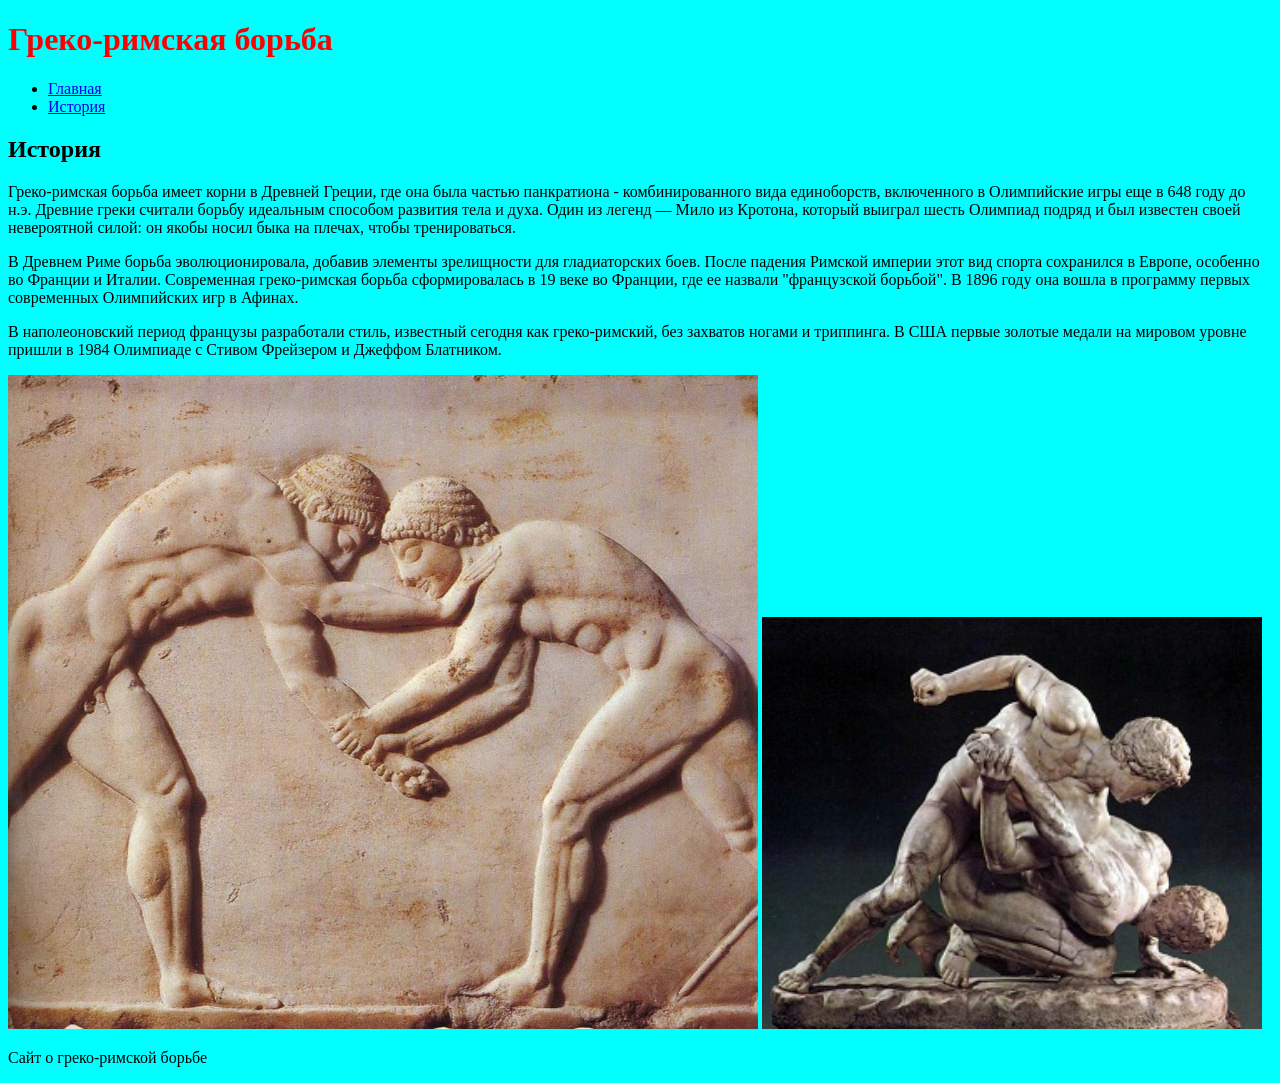
==== history.html @ accc2629 "Tue, Nov 4, 2025, 3:38 PM +07:00" ====
<!DOCTYPE html>
<head>
    <meta charset="UTF-8">
    <title>История греко-римской борьбы</title>
    <link rel="stylesheet" href="./style.css">
</head>
<body>
    <header>
        <h1>Греко-римская борьба</h1>
    </header>
    <nav>
        <ul>
            <li><a href="index.html">Главная</a></li>
            <li><a href="history.html">История</a></li>
        </ul>
    </nav>
    <section>
        <h2>История</h2>
        <p>Греко-римская борьба имеет корни в Древней Греции, где она была частью панкратиона - комбинированного вида единоборств, включенного в Олимпийские игры еще в 648 году до н.э.
            Древние греки считали борьбу идеальным способом развития тела и духа.
            Один из легенд — Мило из Кротона, который выиграл шесть Олимпиад подряд и был известен своей невероятной силой: он якобы носил быка на плечах, чтобы тренироваться.</p>
        <p>В Древнем Риме борьба эволюционировала, добавив элементы зрелищности для гладиаторских боев.
            После падения Римской империи этот вид спорта сохранился в Европе, особенно во Франции и Италии.
            Современная греко-римская борьба сформировалась в 19 веке во Франции, где ее назвали "французской борьбой".
            В 1896 году она вошла в программу первых современных Олимпийских игр в Афинах.
        </p>
        <p>В наполеоновский период французы разработали стиль, известный сегодня как греко-римский, без захватов ногами и триппинга.
            В США первые золотые медали на мировом уровне пришли в 1984 Олимпиаде с Стивом Фрейзером и Джеффом Блатником.</p>
        <img src="./images/photo3.jpg" alt="Исторический поединок"><grok-card data-id="7c24ac" data-type="citation_card"></grok-card><grok-card data-id="92a8b9" data-type="citation_card"></grok-card><grok-card data-id="e444cd" data-type="citation_card"></grok-card>
        <img src="./images/photo4.jpg" alt="Древние борцы" width="500">
    </section>
    <footer>
        <p>Сайт о греко-римской борьбе</p>
    </footer>
</body>
</html>
---- style.css ----
body{background-color: aqua}
h1{color: red; text-align; center}
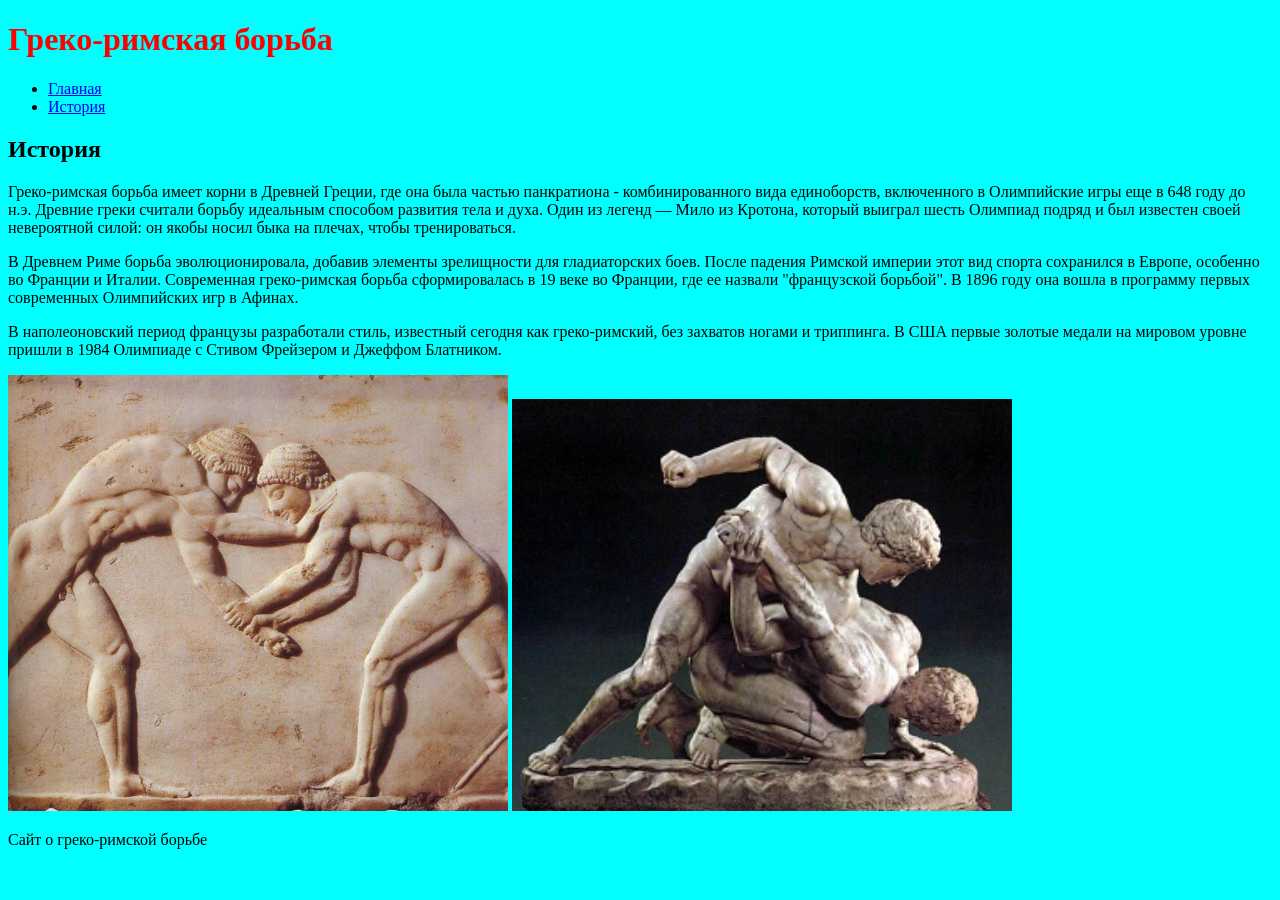
==== commit b262eb67: "Tue, Nov 4, 2025, 3:39 PM +07:00" ====
--- a/history.html
+++ b/history.html
@@ -26,7 +26,7 @@
         </p>
         <p>В наполеоновский период французы разработали стиль, известный сегодня как греко-римский, без захватов ногами и триппинга.
             В США первые золотые медали на мировом уровне пришли в 1984 Олимпиаде с Стивом Фрейзером и Джеффом Блатником.</p>
-        <img src="./images/photo3.jpg" alt="Исторический поединок"><grok-card data-id="7c24ac" data-type="citation_card"></grok-card><grok-card data-id="92a8b9" data-type="citation_card"></grok-card><grok-card data-id="e444cd" data-type="citation_card"></grok-card>
+        <img src="./images/photo3.jpg" alt="Исторический поединок" width="500">
         <img src="./images/photo4.jpg" alt="Древние борцы" width="500">
     </section>
     <footer>
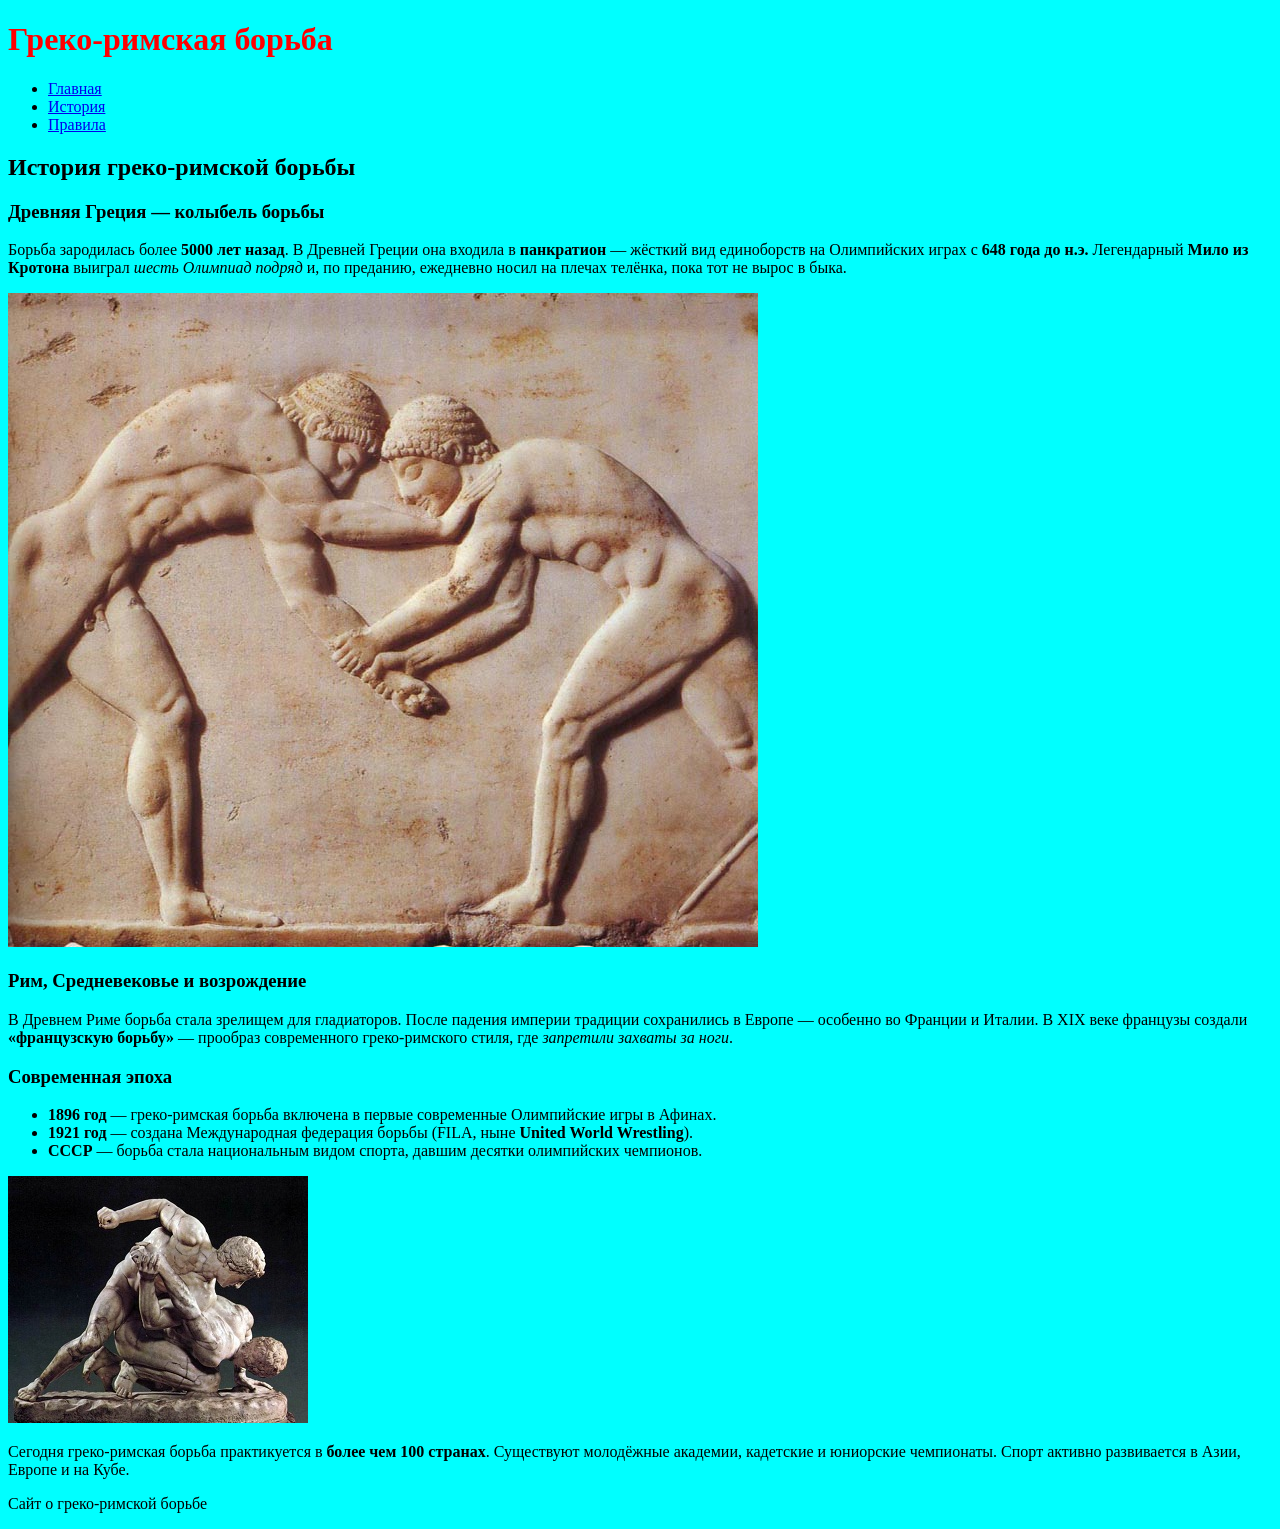
==== commit ebbf4e69: "Tue, Nov 4, 2025, 3:46 PM +07:00" ====
--- a/history.html
+++ b/history.html
@@ -8,27 +8,39 @@
     <header>
         <h1>Греко-римская борьба</h1>
     </header>
+
     <nav>
         <ul>
             <li><a href="index.html">Главная</a></li>
             <li><a href="history.html">История</a></li>
+            <li><a href="rules.html">Правила</a></li>
         </ul>
     </nav>
+
     <section>
-        <h2>История</h2>
-        <p>Греко-римская борьба имеет корни в Древней Греции, где она была частью панкратиона - комбинированного вида единоборств, включенного в Олимпийские игры еще в 648 году до н.э.
-            Древние греки считали борьбу идеальным способом развития тела и духа.
-            Один из легенд — Мило из Кротона, который выиграл шесть Олимпиад подряд и был известен своей невероятной силой: он якобы носил быка на плечах, чтобы тренироваться.</p>
-        <p>В Древнем Риме борьба эволюционировала, добавив элементы зрелищности для гладиаторских боев.
-            После падения Римской империи этот вид спорта сохранился в Европе, особенно во Франции и Италии.
-            Современная греко-римская борьба сформировалась в 19 веке во Франции, где ее назвали "французской борьбой".
-            В 1896 году она вошла в программу первых современных Олимпийских игр в Афинах.
-        </p>
-        <p>В наполеоновский период французы разработали стиль, известный сегодня как греко-римский, без захватов ногами и триппинга.
-            В США первые золотые медали на мировом уровне пришли в 1984 Олимпиаде с Стивом Фрейзером и Джеффом Блатником.</p>
-        <img src="./images/photo3.jpg" alt="Исторический поединок" width="500">
-        <img src="./images/photo4.jpg" alt="Древние борцы" width="500">
+        <h2>История греко-римской борьбы</h2>
+
+        <h3>Древняя Греция — колыбель борьбы</h3>
+        <p>Борьба зародилась более <strong>5000 лет назад</strong>. В Древней Греции она входила в <strong>панкратион</strong> — жёсткий вид единоборств на Олимпийских играх с <strong>648 года до н.э.</strong> Легендарный <strong>Мило из Кротона</strong> выиграл <em>шесть Олимпиад подряд</em> и, по преданию, ежедневно носил на плечах телёнка, пока тот не вырос в быка.</p>
+
+        <img src="./images/photo3.jpg" alt="Исторический поединок">
+
+        <h3>Рим, Средневековье и возрождение</h3>
+        <p>В Древнем Риме борьба стала зрелищем для гладиаторов. После падения империи традиции сохранились в Европе — особенно во Франции и Италии. В XIX веке французы создали <strong>«французскую борьбу»</strong> — прообраз современного греко-римского стиля, где <em>запретили захваты за ноги</em>.</p>
+
+        <h3>Современная эпоха</h3>
+        <ul>
+            <li><strong>1896 год</strong> — греко-римская борьба включена в первые современные Олимпийские игры в Афинах.</li>
+            <li><strong>1921 год</strong> — создана Международная федерация борьбы (FILA, ныне <strong>United World Wrestling</strong>).</li>
+            <li><strong>СССР</strong> — борьба стала национальным видом спорта, давшим десятки олимпийских чемпионов.</li>
+        </ul>
+
+        <img src="./images/photo4.jpg" alt="Древние борцы">
+
+        <p>Сегодня греко-римская борьба практикуется в <strong>более чем 100 странах</strong>. Существуют молодёжные академии, кадетские и юниорские чемпионаты. Спорт активно развивается в Азии, Европе и на Кубе.</p>
     </section>
+</body>
+</html>
     <footer>
         <p>Сайт о греко-римской борьбе</p>
     </footer>
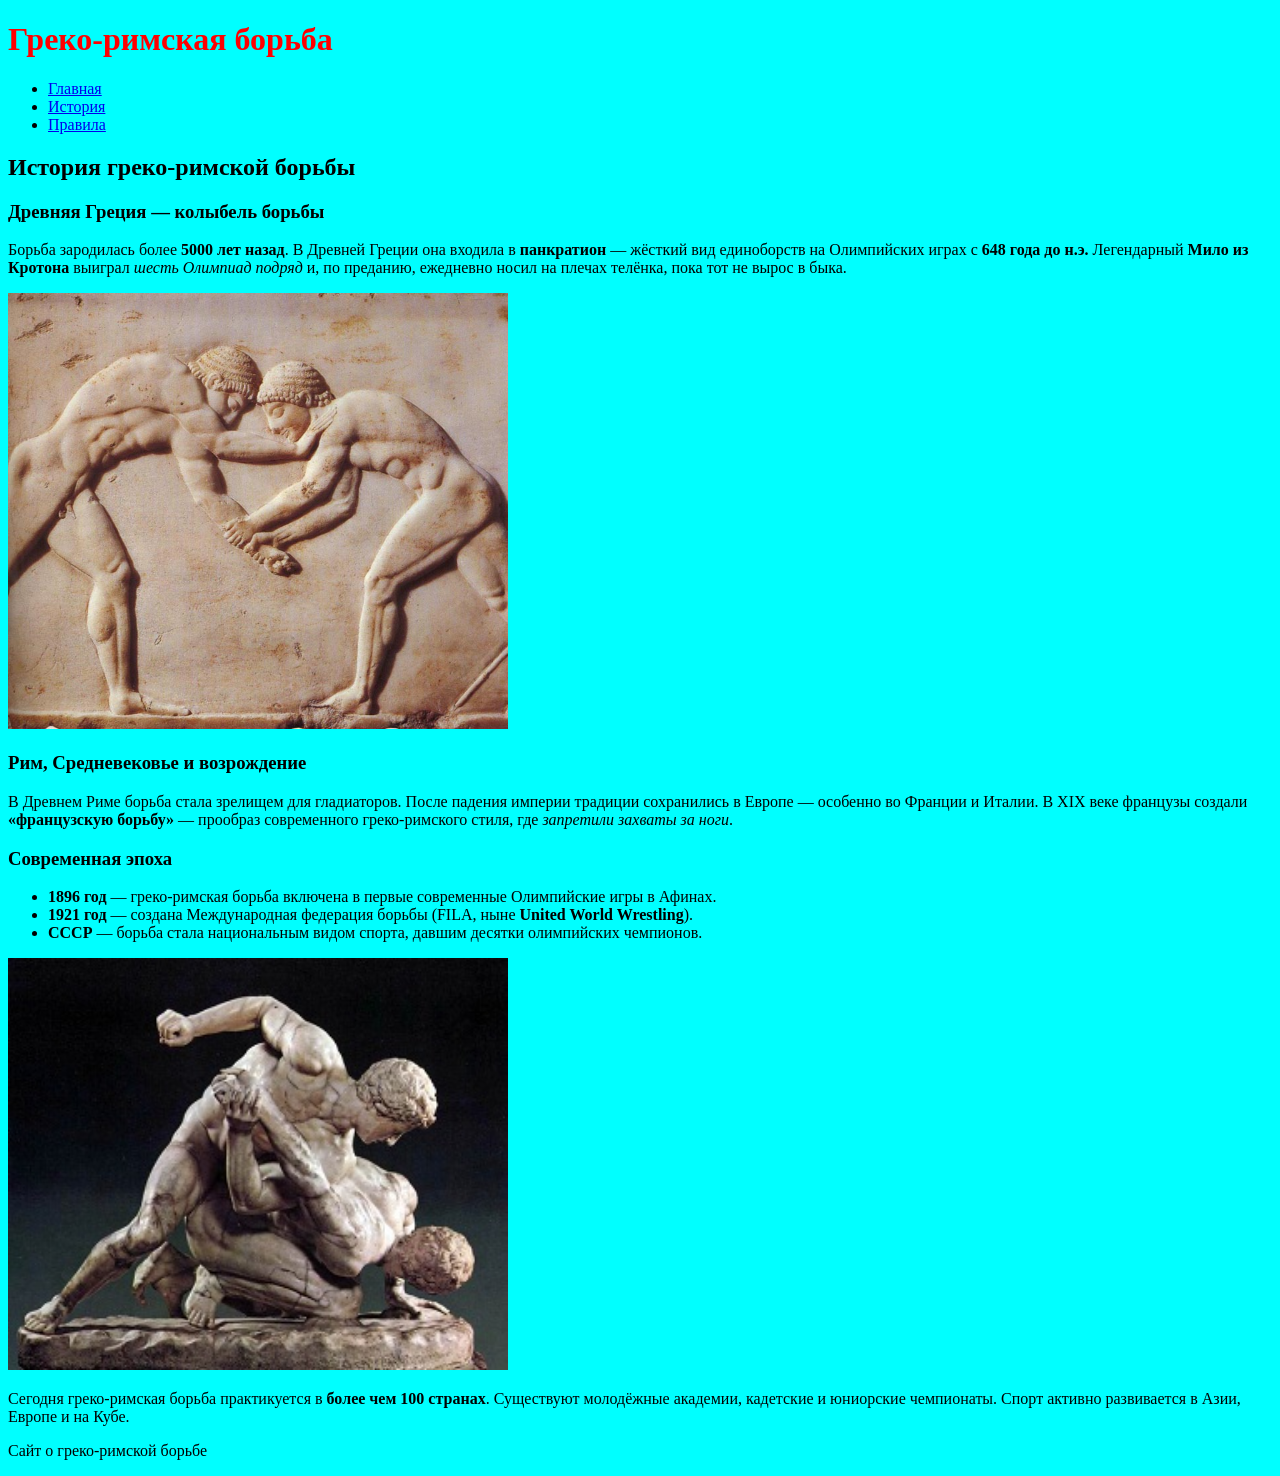
==== commit 4144af3c: "Tue, Nov 4, 2025, 3:52 PM +07:00" ====
--- a/history.html
+++ b/history.html
@@ -23,7 +23,7 @@
         <h3>Древняя Греция — колыбель борьбы</h3>
         <p>Борьба зародилась более <strong>5000 лет назад</strong>. В Древней Греции она входила в <strong>панкратион</strong> — жёсткий вид единоборств на Олимпийских играх с <strong>648 года до н.э.</strong> Легендарный <strong>Мило из Кротона</strong> выиграл <em>шесть Олимпиад подряд</em> и, по преданию, ежедневно носил на плечах телёнка, пока тот не вырос в быка.</p>
 
-        <img src="./images/photo3.jpg" alt="Исторический поединок">
+        <img src="./images/photo3.jpg" alt="Исторический поединок" width="500">
 
         <h3>Рим, Средневековье и возрождение</h3>
         <p>В Древнем Риме борьба стала зрелищем для гладиаторов. После падения империи традиции сохранились в Европе — особенно во Франции и Италии. В XIX веке французы создали <strong>«французскую борьбу»</strong> — прообраз современного греко-римского стиля, где <em>запретили захваты за ноги</em>.</p>
@@ -35,12 +35,11 @@
             <li><strong>СССР</strong> — борьба стала национальным видом спорта, давшим десятки олимпийских чемпионов.</li>
         </ul>
 
-        <img src="./images/photo4.jpg" alt="Древние борцы">
+        <img src="./images/photo4.jpg" alt="Древние борцы" width="500">
 
         <p>Сегодня греко-римская борьба практикуется в <strong>более чем 100 странах</strong>. Существуют молодёжные академии, кадетские и юниорские чемпионаты. Спорт активно развивается в Азии, Европе и на Кубе.</p>
     </section>
 </body>
-</html>
     <footer>
         <p>Сайт о греко-римской борьбе</p>
     </footer>
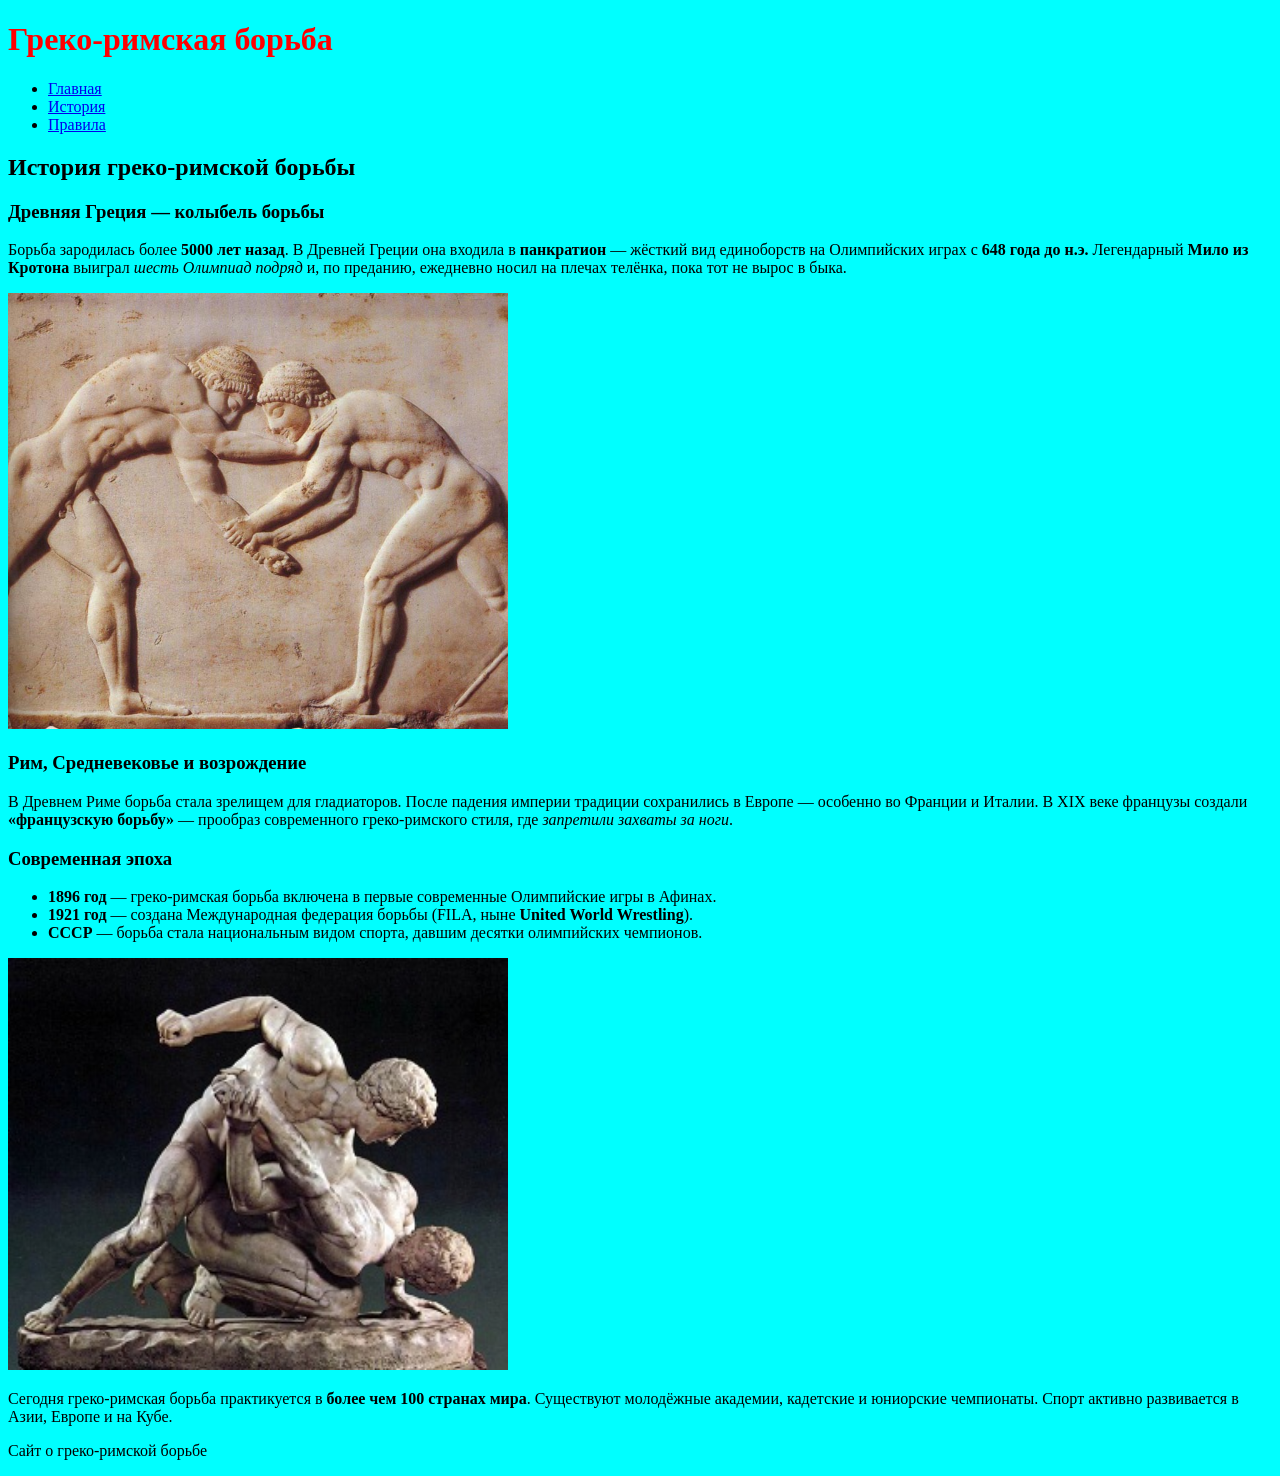
==== commit 5ae30835: "Изменён размер картинок, добавлена ссылка на страницу с правилами" ====
--- a/history.html
+++ b/history.html
@@ -37,7 +37,7 @@
 
         <img src="./images/photo4.jpg" alt="Древние борцы" width="500">
 
-        <p>Сегодня греко-римская борьба практикуется в <strong>более чем 100 странах</strong>. Существуют молодёжные академии, кадетские и юниорские чемпионаты. Спорт активно развивается в Азии, Европе и на Кубе.</p>
+        <p>Сегодня греко-римская борьба практикуется в <strong>более чем 100 странах мира</strong>. Существуют молодёжные академии, кадетские и юниорские чемпионаты. Спорт активно развивается в Азии, Европе и на Кубе.</p>
     </section>
 </body>
     <footer>
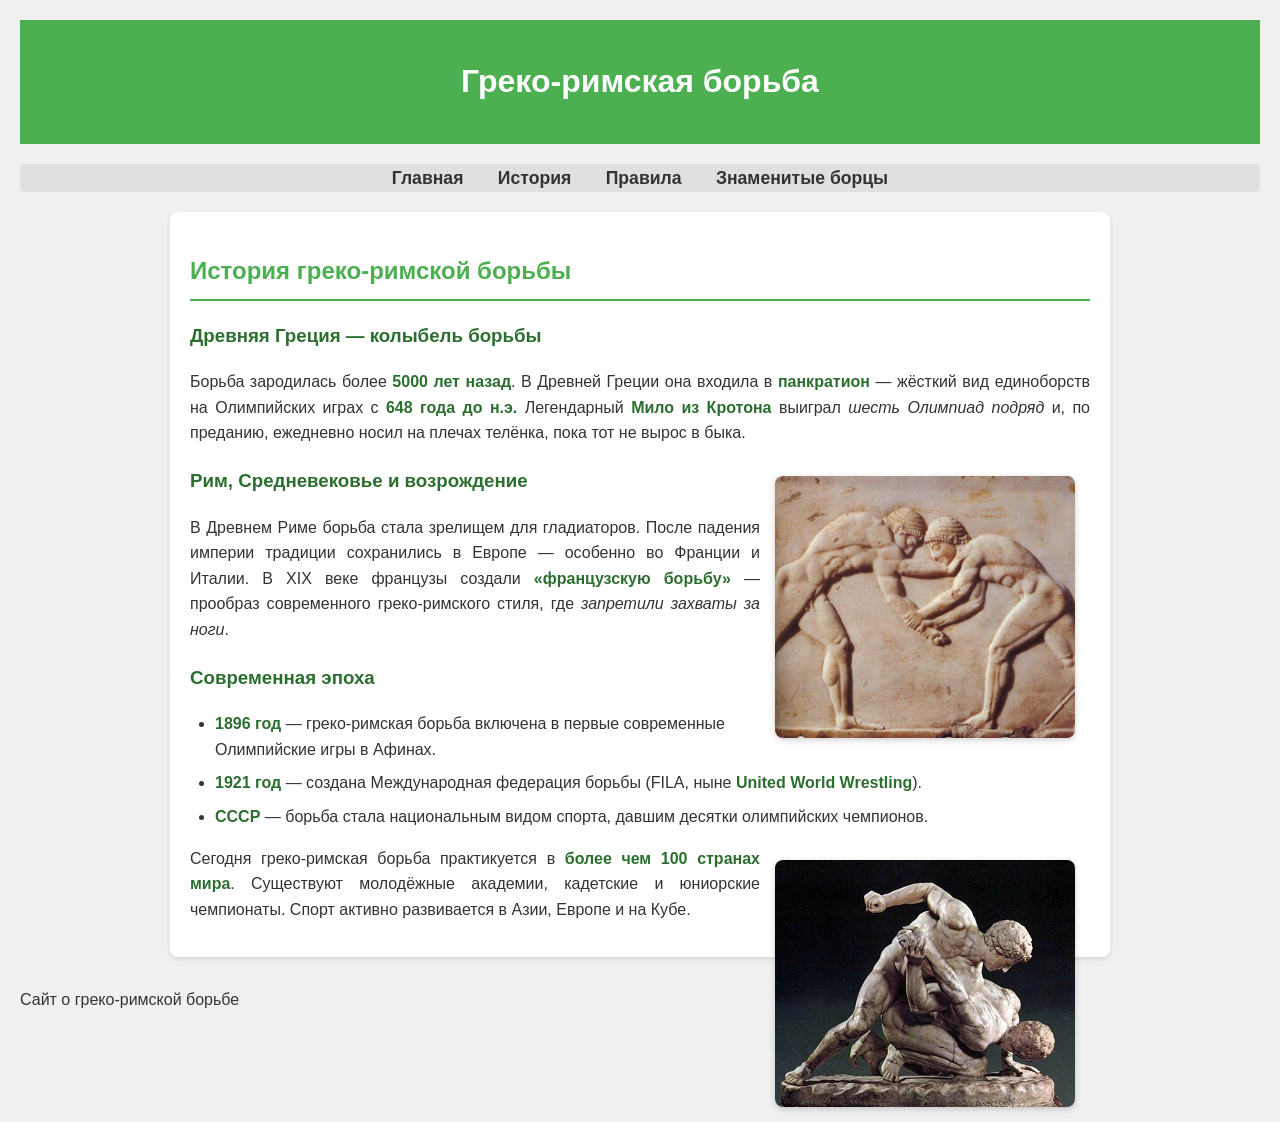
==== commit 3cc7a782: "Добавлена ссылка на страницу famous" ====
--- a/history.html
+++ b/history.html
@@ -14,6 +14,7 @@
             <li><a href="index.html">Главная</a></li>
             <li><a href="history.html">История</a></li>
             <li><a href="rules.html">Правила</a></li>
+            <li><a href="famous.html">Знаменитые борцы</a></li>
         </ul>
     </nav>
 
@@ -39,7 +40,7 @@
 
         <p>Сегодня греко-римская борьба практикуется в <strong>более чем 100 странах мира</strong>. Существуют молодёжные академии, кадетские и юниорские чемпионаты. Спорт активно развивается в Азии, Европе и на Кубе.</p>
     </section>
-</body>
+
     <footer>
         <p>Сайт о греко-римской борьбе</p>
     </footer>
--- a/style.css
+++ b/style.css
@@ -1,2 +1,87 @@
-body{background-color: aqua}
-h1{color: red; text-align; center}
+body {
+    font-family: Arial, sans-serif;
+    background-color: #f0f0f0;
+    color: #333;
+    margin: 0;
+    padding: 20px;
+    line-height: 1.6;
+}
+
+header {
+    text-align: center;
+    background-color: #4CAF50;
+    color: white;
+    padding: 15px;
+    margin-bottom: 20px;
+}
+
+nav ul {
+    list-style-type: none;
+    padding: 0;
+    text-align: center;
+    background-color: #e0e0e0;
+    border-radius: 5px;
+    margin: 0 0 20px 0;
+}
+
+nav ul li {
+    display: inline;
+    margin: 0 15px;
+}
+
+nav ul li a {
+    text-decoration: none;
+    color: #333;
+    font-weight: bold;
+    font-size: 1.1em;
+}
+
+section {
+    max-width: 900px;
+    margin: 0 auto 30px;
+    background: #fff;
+    padding: 20px;
+    border-radius: 8px;
+    box-shadow: 0 2px 5px rgba(0,0,0,0.1);
+}
+
+h2 {
+    color: #4CAF50;
+    border-bottom: 2px solid #4CAF50;
+    padding-bottom: 8px;
+    margin-bottom: 15px;
+}
+
+h3 {
+    color: #2c6e2f;
+    margin-top: 20px;
+}
+
+p {
+    margin-bottom: 15px;
+    text-align: justify;
+}
+
+ul, ol {
+    margin: 15px 0;
+    padding-left: 25px;
+}
+
+ul li, ol li {
+    margin-bottom: 8px;
+}
+
+strong {
+    color: #2c6e2f;
+}
+
+img {
+    width: 300px;
+    height: auto;
+    margin: 15px;
+    border-radius: 8px;
+    box-shadow: 0 2px 6px rgba(0,0,0,0.2);
+    display: block;
+    float: right;
+    clear: both;
+}
